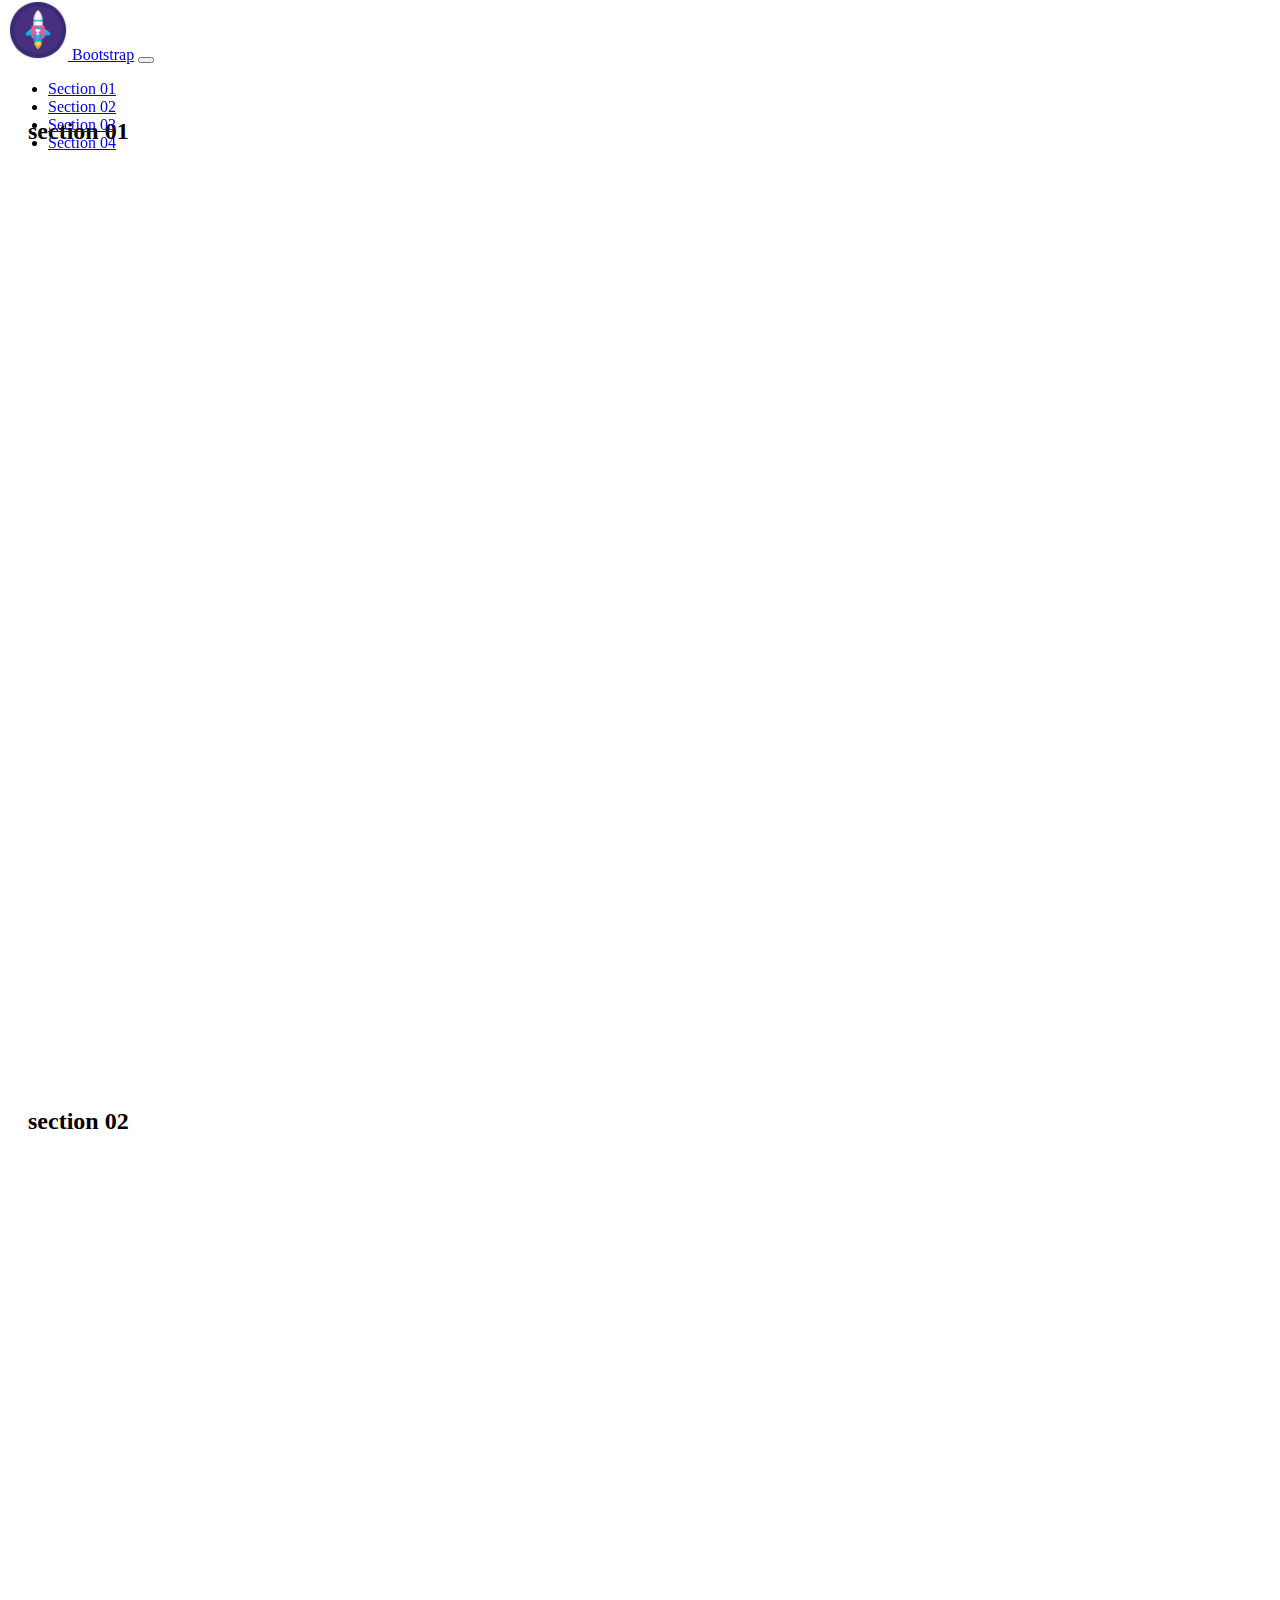
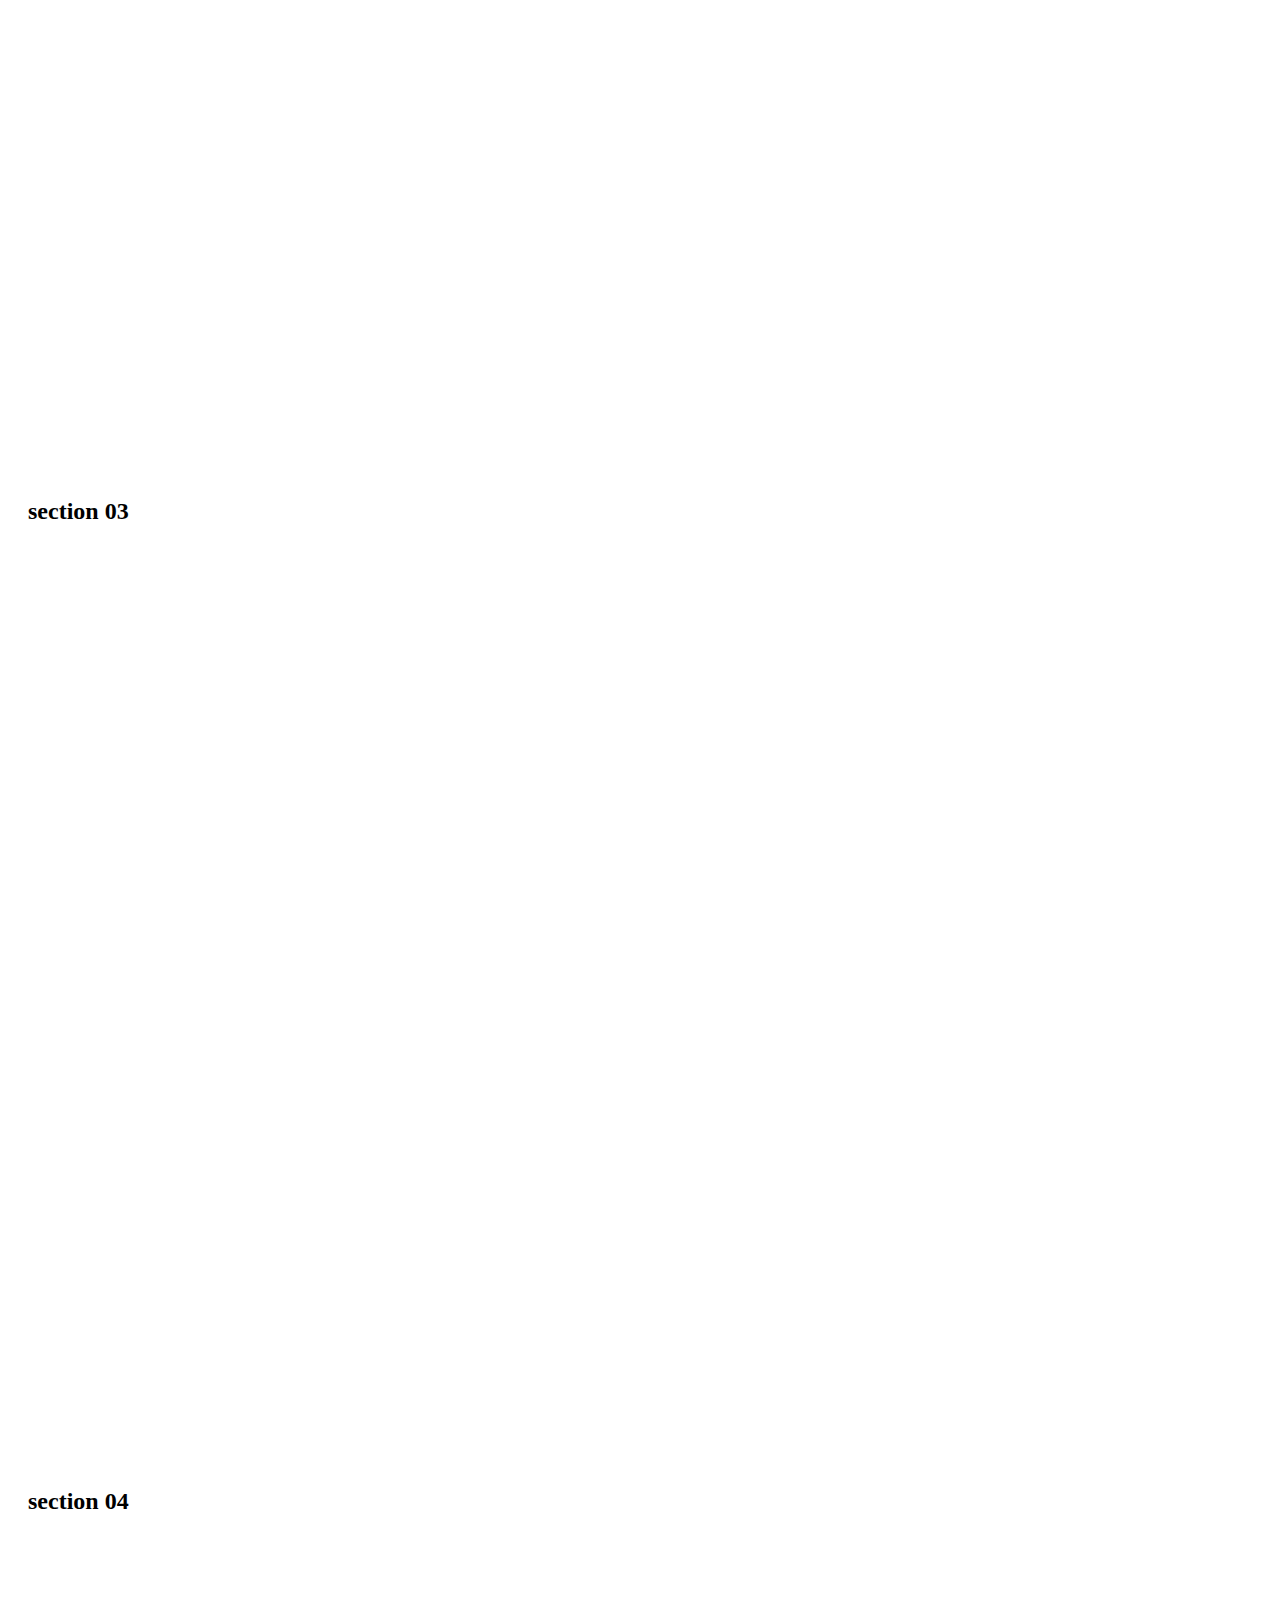
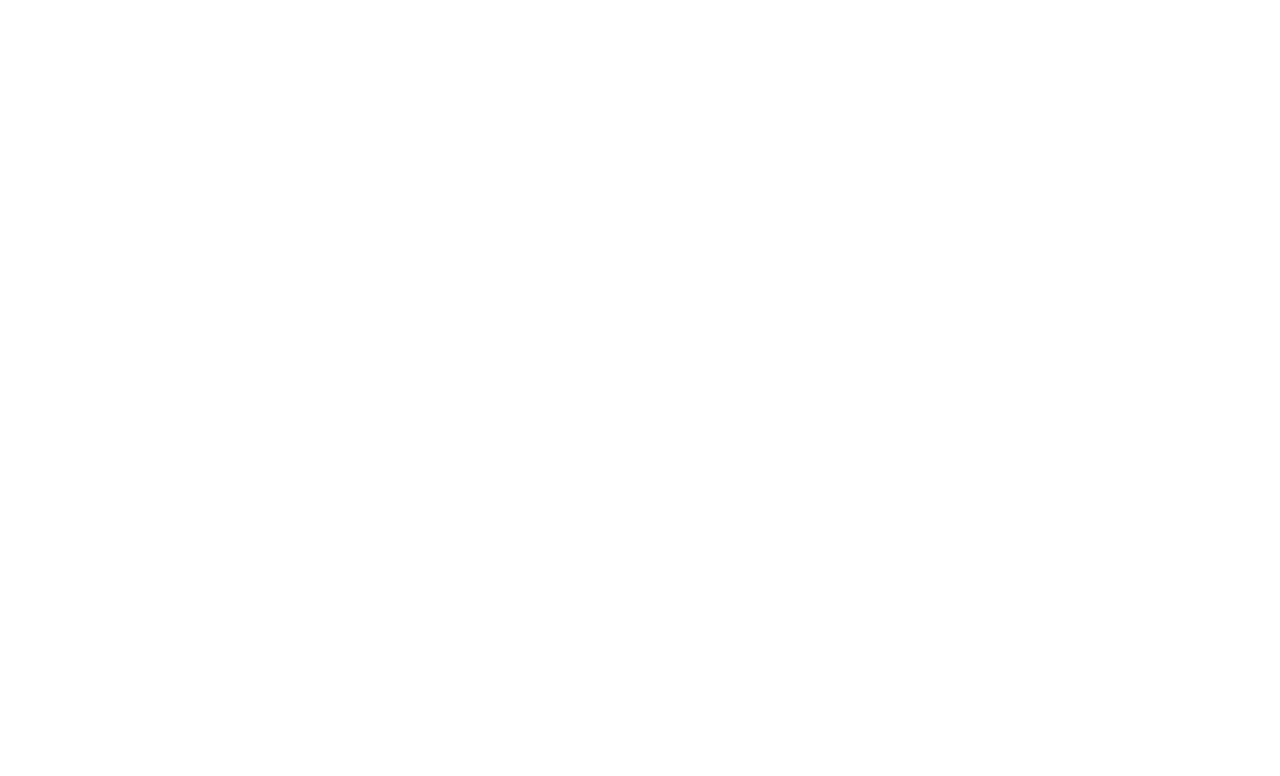
==== Aula03/BoostrapAplicada/index.html @ 032db8d9 "menu e sections" ====
<!DOCTYPE html>
<html lang="en">
<head>
    <meta charset="UTF-8">
    <meta name="viewport" content="width=device-width, initial-scale=1.0">
    <title>Landing Page</title>
    <link
    href="https://cdn.jsdelivr.net/npm/bootstrap@5.0.2/dist/css/bootstrap.min.css"
    rel="stylesheet"
    integrity="sha384-EVSTQN3/azprG1Anm3QDgpJLIm9Nao0Yz1ztcQTwFspd3yD65VohhpuuCOmLASjC"
    crossorigin="anonymous"
  />
  <script
    src="https://cdn.jsdelivr.net/npm/bootstrap@5.0.2/dist/js/bootstrap.bundle.min.js"
    integrity="sha384-MrcW6ZMFYlzcLA8Nl+NtUVF0sA7MsXsP1UyJoMp4YLEuNSfAP+JcXn/tWtIaxVXM"
    crossorigin="anonymous"
  ></script>
  <style>
    nav{
        width: 100%;
        position: fixed !important;
        top:0 !important;
    }
    section{
        height: 100vh;
        width: 100%;
        padding: 10vh 20px 0px 20px;
    }
    @media (width < 1000px){
        main{
            padding-top: 10vh;
        }
        section{
        height: auto;
        width: 100%;
        padding: 0px 20px 0px 20px;
    }
    }
  </style>
</head>
<body>
    <nav class="navbar navbar-expand-lg navbar-light bg-light">
        <div class="container-fluid">
          <a class="navbar-brand" href="#"><img width="60px"  src="../Images/bootstrapping.png" alt="Logo"> Bootstrap</a>
          <button class="navbar-toggler" type="button" data-bs-toggle="collapse" data-bs-target="#navbarNav" aria-controls="navbarNav" aria-expanded="false" aria-label="Toggle navigation">
            <span class="navbar-toggler-icon"></span>
          </button>
          <div class="collapse navbar-collapse" id="navbarNav">
            <ul class="navbar-nav">
              <li class="nav-item">
                <a class="nav-link" href="#s1">Section 01</a>
              </li>
              <li class="nav-item">
                <a class="nav-link" href="#s2">Section 02</a>
              </li>
              <li class="nav-item">
                <a class="nav-link" href="#s3">Section 03</a>
              </li>
              <li class="nav-item">
                <a class="nav-link" href="#s4">Section 04</a>
              </li>
            </ul>
          </div>
        </div>
      </nav>
      <main>
        <section id="s1">
            <h2>section 01</h2>
        </section>
        <section id="s2">
            <h2>section 02</h2>
        </section>
        <section id="s3">
            <h2>section 03</h2>
        </section>
        <section id="s4">
            <h2>section 04</h2>
        </section>
      </main>
</body>
</html>
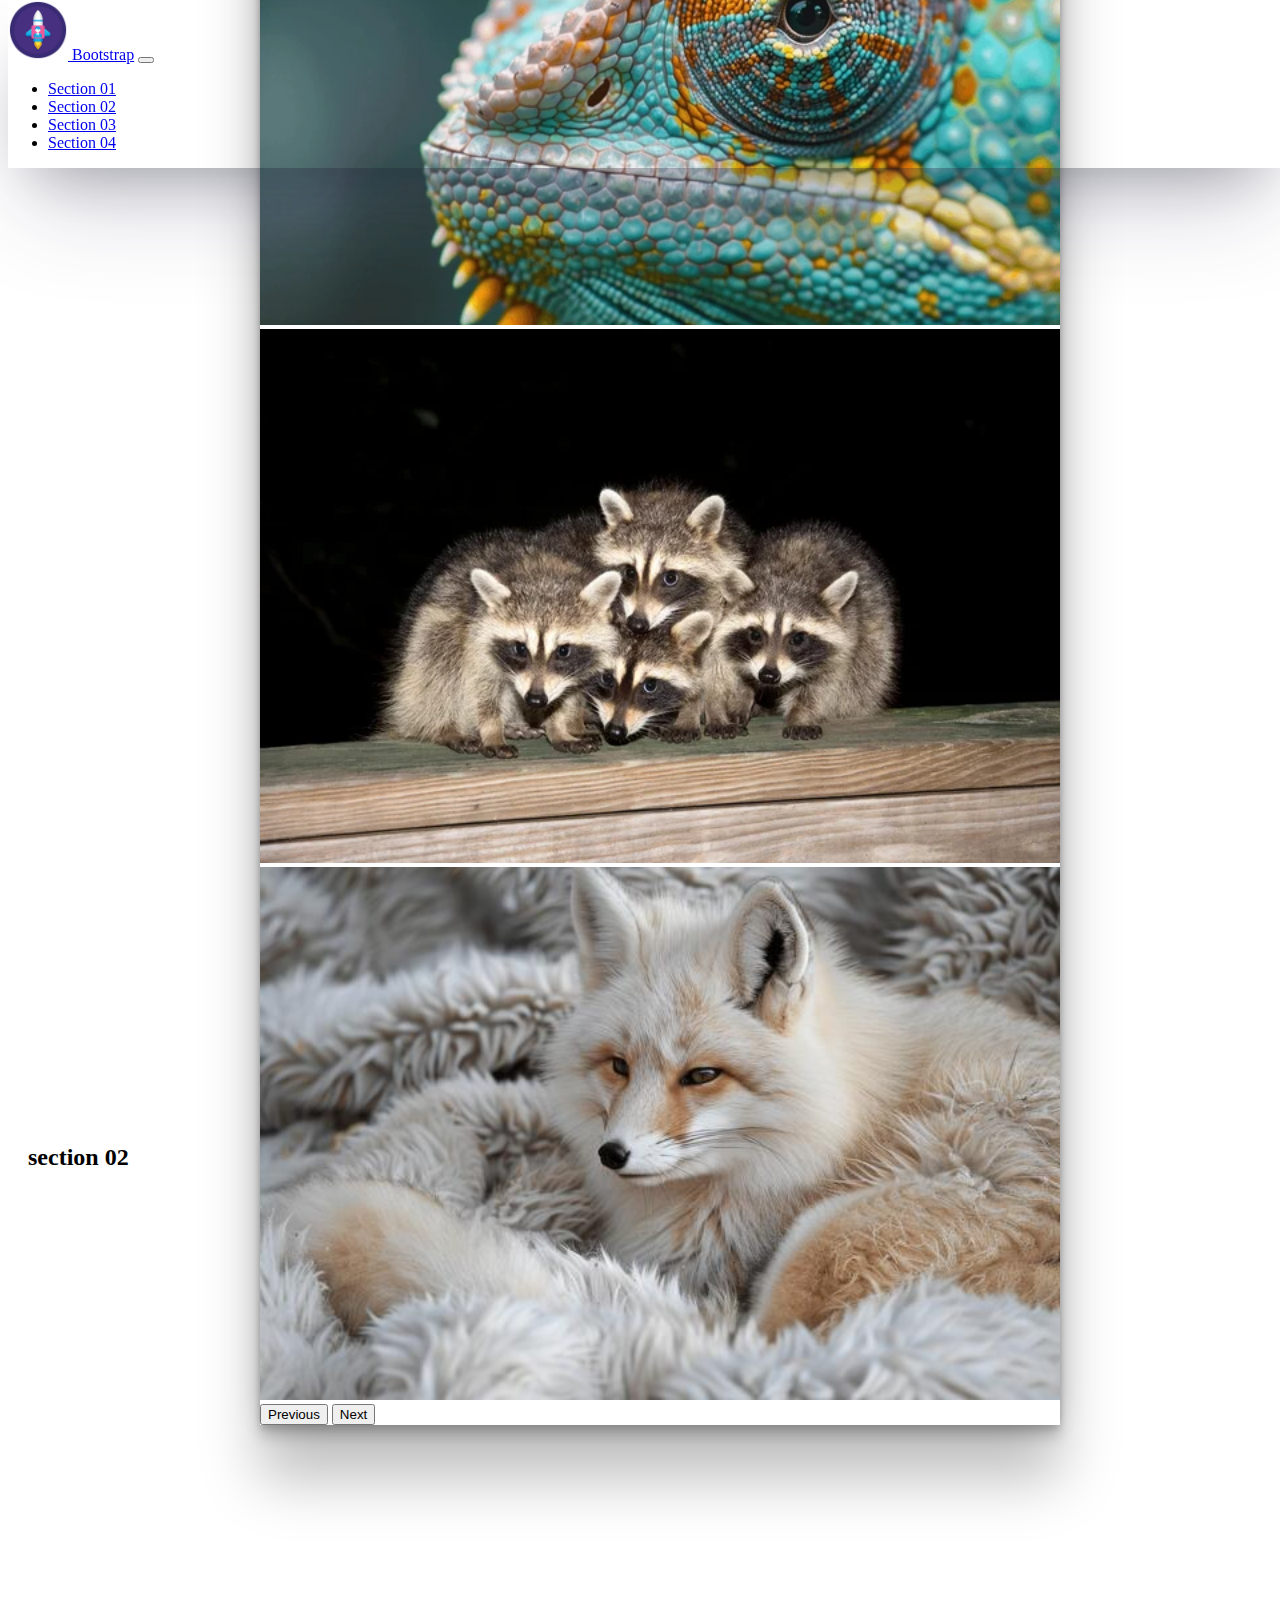
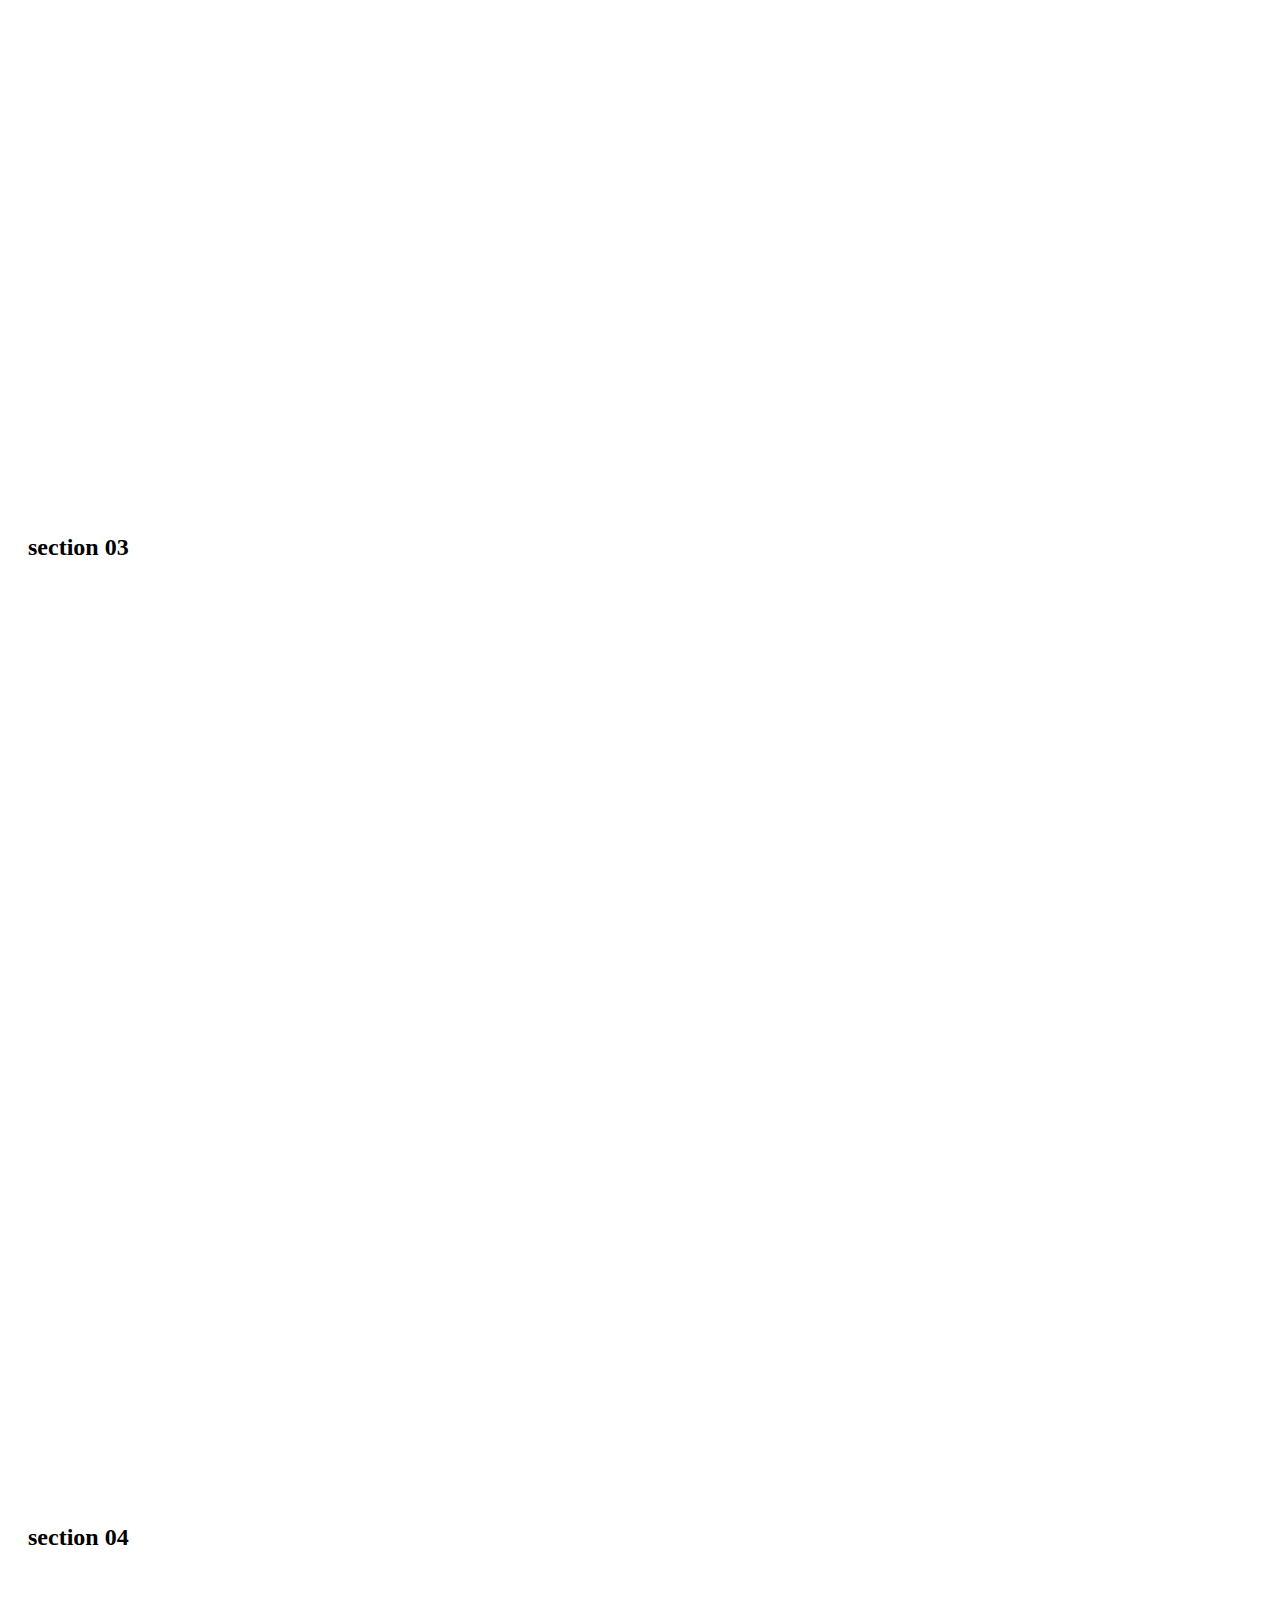
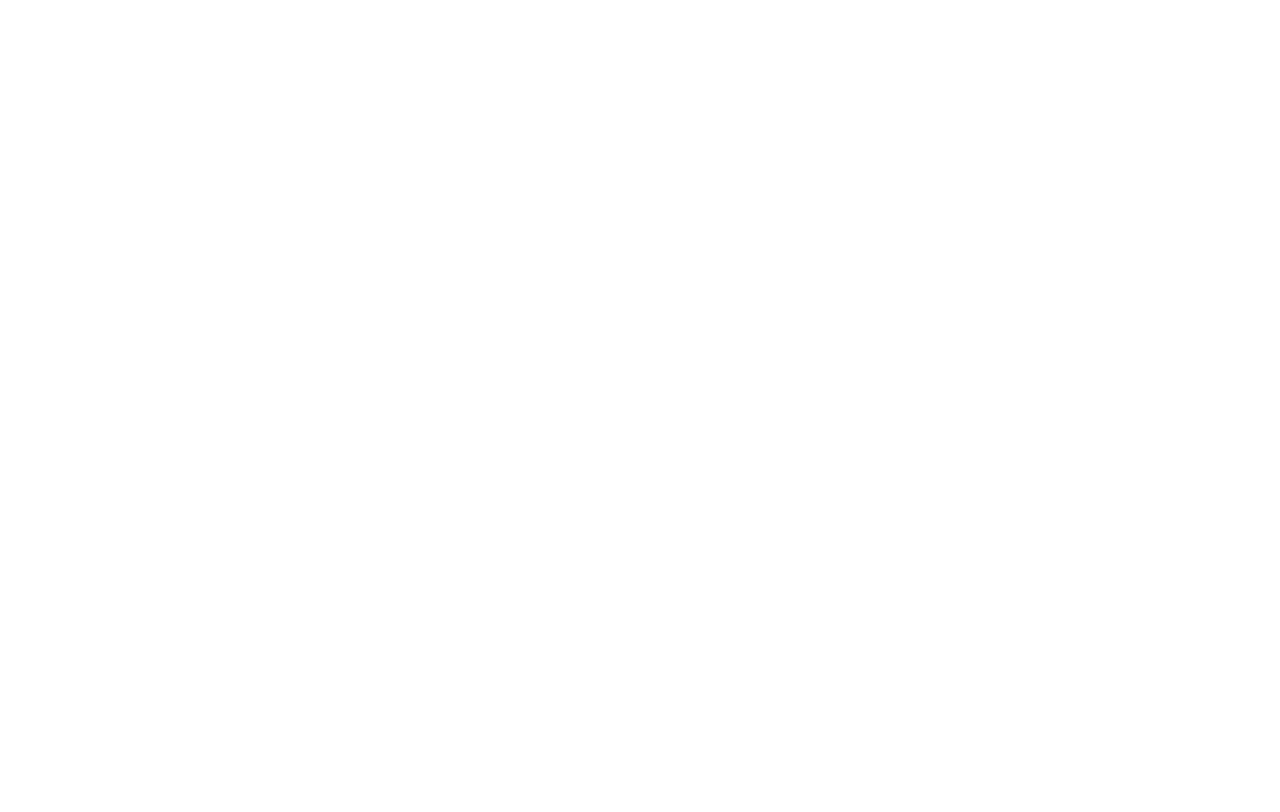
==== commit e3291258: "slider" ====
--- a/Aula03/BoostrapAplicada/index.html
+++ b/Aula03/BoostrapAplicada/index.html
@@ -20,11 +20,27 @@
         width: 100%;
         position: fixed !important;
         top:0 !important;
+        box-shadow: rgba(50, 50, 93, 0.25) 0px 50px 100px -20px, rgba(0, 0, 0, 0.3) 0px 30px 60px -30px;
+        z-index: 999;
     }
     section{
         height: 100vh;
         width: 100%;
         padding: 10vh 20px 0px 20px;
+    }
+    #s1{
+        width: 100%;
+        display: flex;
+        flex-direction: column;
+        align-items: center;
+        justify-content: center;
+        gap: 4vh;
+        margin-bottom: 4vh;
+    }
+    .wrap-slider{
+        width: 800px;
+        height: auto;
+        box-shadow: rgba(0, 0, 0, 0.25) 0px 54px 55px, rgba(0, 0, 0, 0.12) 0px -12px 30px, rgba(0, 0, 0, 0.12) 0px 4px 6px, rgba(0, 0, 0, 0.17) 0px 12px 13px, rgba(0, 0, 0, 0.09) 0px -3px 5px;
     }
     @media (width < 1000px){
         main{
@@ -33,7 +49,10 @@
         section{
         height: auto;
         width: 100%;
-        padding: 0px 20px 0px 20px;
+        padding: 6vh 20px 0px 20px;
+    }
+    .wrap-slider{
+        width: 100%;
     }
     }
   </style>
@@ -66,6 +85,34 @@
       <main>
         <section id="s1">
             <h2>section 01</h2>
+            <div class="wrap-slider">
+                <div id="carouselExampleIndicators" class="carousel slide" data-bs-ride="carousel">
+                    <div class="carousel-indicators">
+                      <button type="button" data-bs-target="#carouselExampleIndicators" data-bs-slide-to="0" class="active" aria-current="true" aria-label="Slide 1"></button>
+                      <button type="button" data-bs-target="#carouselExampleIndicators" data-bs-slide-to="1" aria-label="Slide 2"></button>
+                      <button type="button" data-bs-target="#carouselExampleIndicators" data-bs-slide-to="2" aria-label="Slide 3"></button>
+                    </div>
+                    <div class="carousel-inner">
+                      <div class="carousel-item active">
+                        <img width="100%" height="auto" src="../Images/animal01.webp" class="d-block w-100" alt="...">
+                      </div>
+                      <div class="carousel-item">
+                        <img width="100%" height="auto" src="../Images/animal02.jpg" class="d-block w-100" alt="...">
+                      </div>
+                      <div class="carousel-item">
+                        <img width="100%" height="auto" src="../Images/animal03.jpeg" class="d-block w-100" alt="...">
+                      </div>
+                    </div>
+                    <button class="carousel-control-prev" type="button" data-bs-target="#carouselExampleIndicators" data-bs-slide="prev">
+                      <span class="carousel-control-prev-icon" aria-hidden="true"></span>
+                      <span class="visually-hidden">Previous</span>
+                    </button>
+                    <button class="carousel-control-next" type="button" data-bs-target="#carouselExampleIndicators" data-bs-slide="next">
+                      <span class="carousel-control-next-icon" aria-hidden="true"></span>
+                      <span class="visually-hidden">Next</span>
+                    </button>
+                  </div>
+            </div>
         </section>
         <section id="s2">
             <h2>section 02</h2>
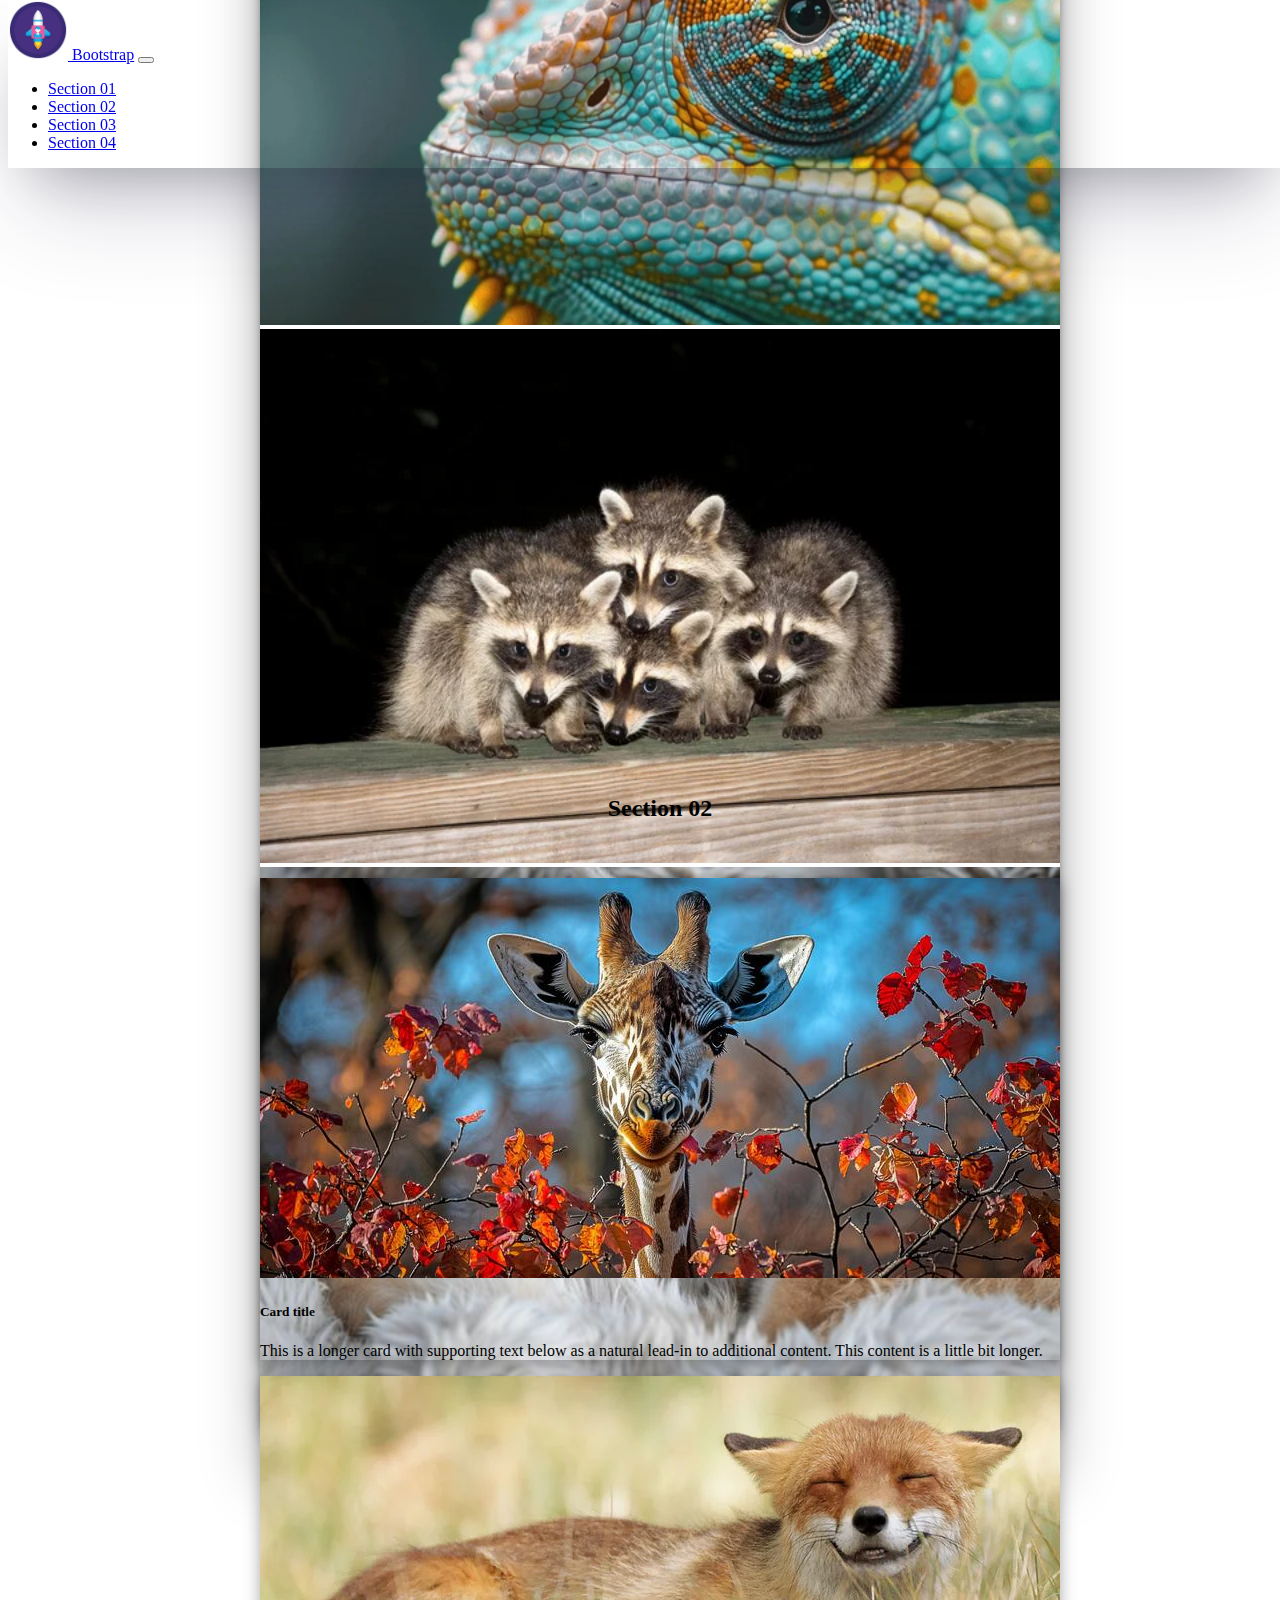
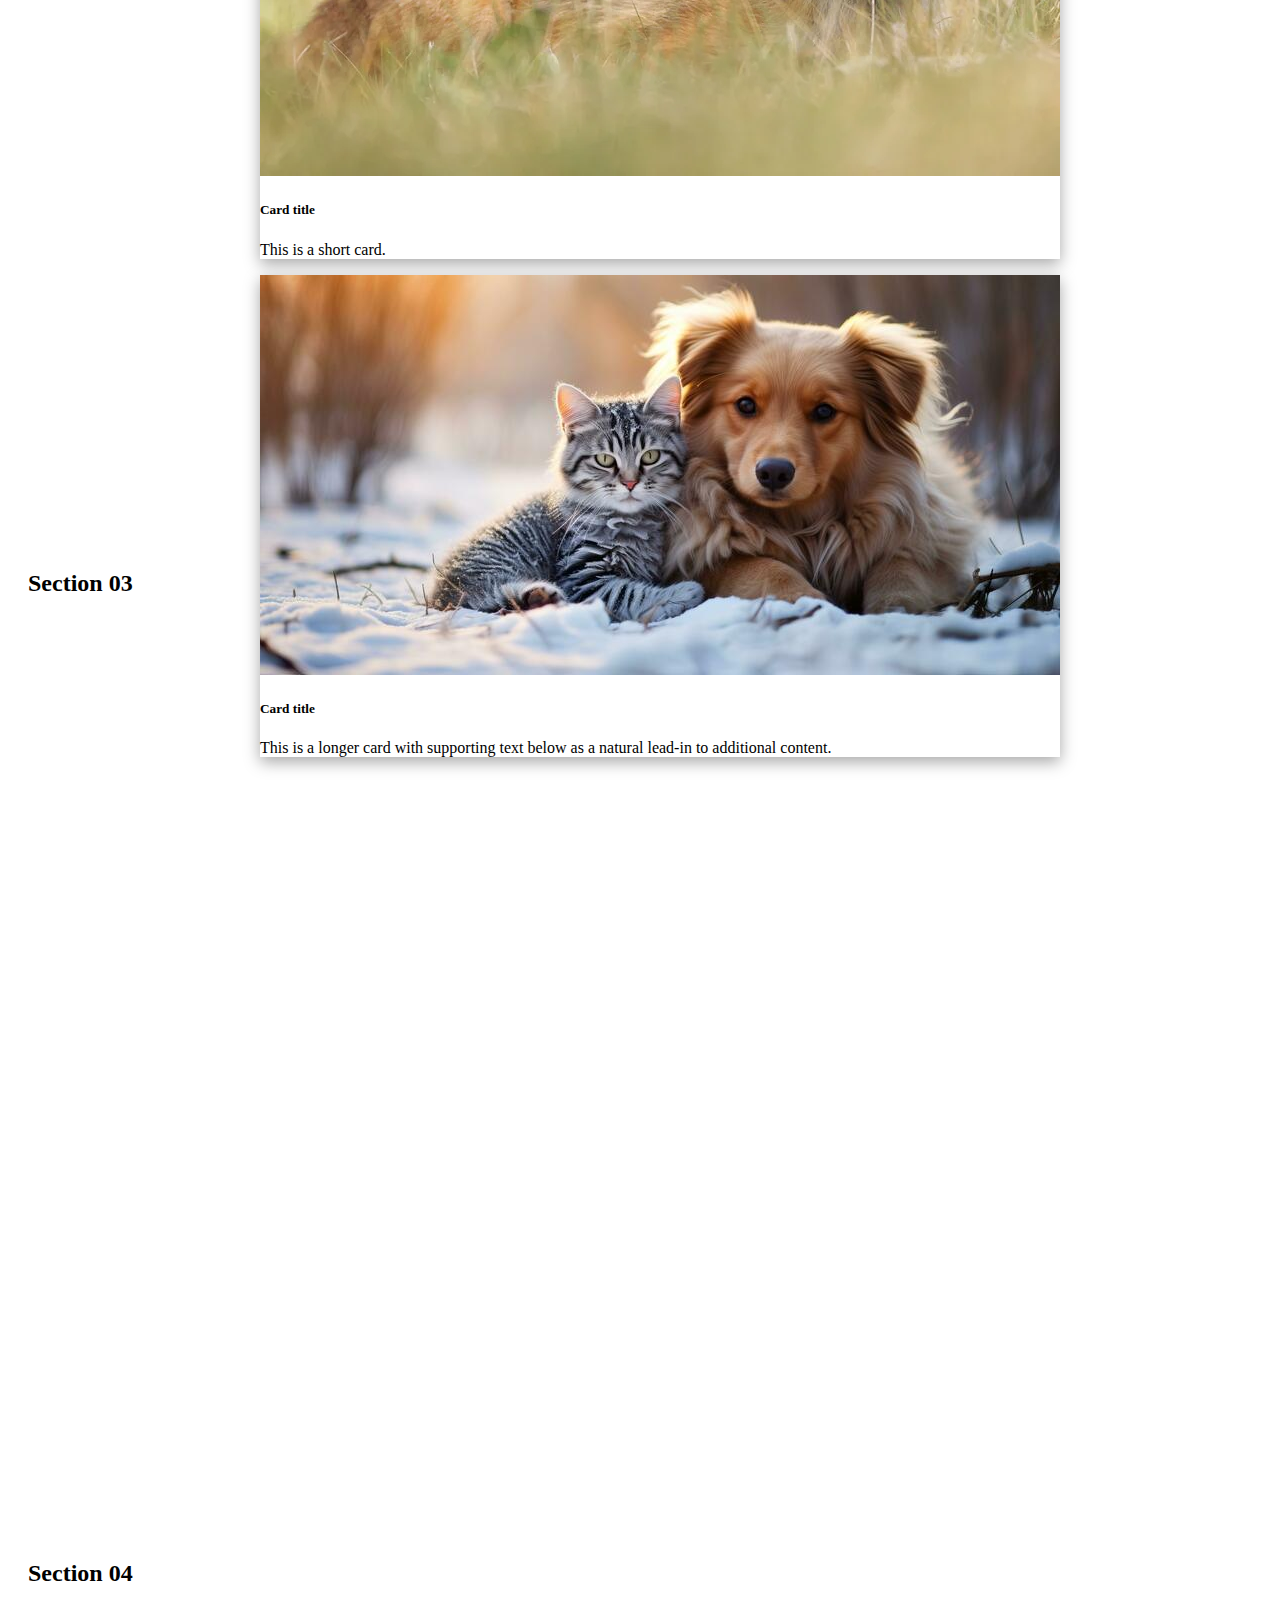
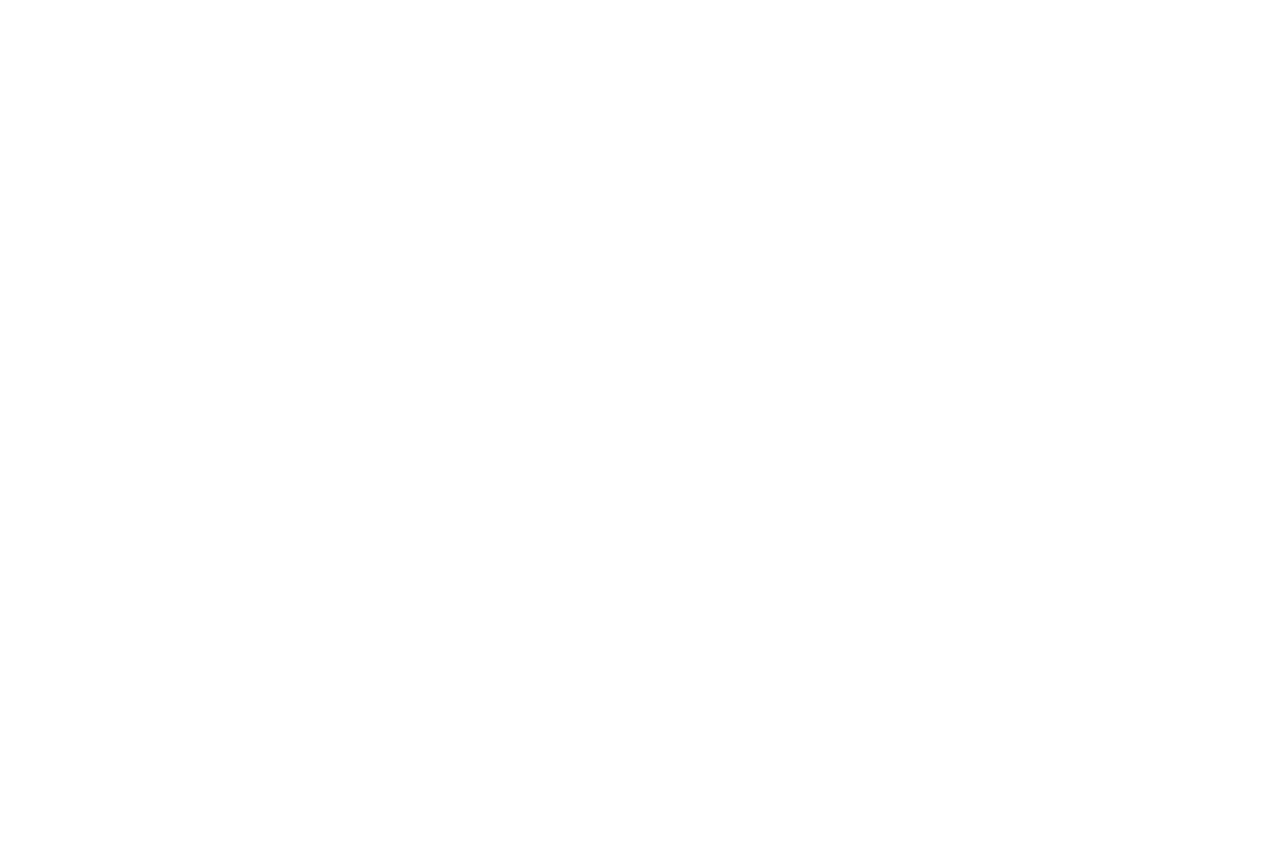
==== commit 8fb55229: "s2" ====
--- a/Aula03/BoostrapAplicada/index.html
+++ b/Aula03/BoostrapAplicada/index.html
@@ -42,6 +42,18 @@
         height: auto;
         box-shadow: rgba(0, 0, 0, 0.25) 0px 54px 55px, rgba(0, 0, 0, 0.12) 0px -12px 30px, rgba(0, 0, 0, 0.12) 0px 4px 6px, rgba(0, 0, 0, 0.17) 0px 12px 13px, rgba(0, 0, 0, 0.09) 0px -3px 5px;
     }
+    #s2{
+        width: 100%;
+        display: flex;
+        flex-direction: column;
+        align-items: center;
+        justify-content: center;
+        gap: 4vh;
+        margin-bottom: 4vh;
+    }
+    .card{
+        box-shadow: rgba(0, 0, 0, 0.35) 0px 5px 15px;
+    }
     @media (width < 1000px){
         main{
             padding-top: 10vh;
@@ -84,7 +96,7 @@
       </nav>
       <main>
         <section id="s1">
-            <h2>section 01</h2>
+            <h2>Section 01</h2>
             <div class="wrap-slider">
                 <div id="carouselExampleIndicators" class="carousel slide" data-bs-ride="carousel">
                     <div class="carousel-indicators">
@@ -115,13 +127,42 @@
             </div>
         </section>
         <section id="s2">
-            <h2>section 02</h2>
+            <h2>Section 02</h2>
+            <div class="row row-cols-1 row-cols-md-3 g-4">
+                <div class="col">
+                  <div class="card h-100">
+                    <img src="../Images/a01.jpeg" class="card-img-top" alt="...">
+                    <div class="card-body">
+                      <h5 class="card-title">Card title</h5>
+                      <p class="card-text">This is a longer card with supporting text below as a natural lead-in to additional content. This content is a little bit longer.</p>
+                    </div>
+                  </div>
+                </div>
+                <div class="col">
+                  <div class="card h-100">
+                    <img src="../Images/a02.webp" class="card-img-top" alt="...">
+                    <div class="card-body">
+                      <h5 class="card-title">Card title</h5>
+                      <p class="card-text">This is a short card.</p>
+                    </div>
+                  </div>
+                </div>
+                <div class="col">
+                  <div class="card h-100">
+                    <img src="../Images/a03.jpg" class="card-img-top" alt="...">
+                    <div class="card-body">
+                      <h5 class="card-title">Card title</h5>
+                      <p class="card-text">This is a longer card with supporting text below as a natural lead-in to additional content.</p>
+                    </div>
+                  </div>
+                </div>
+              </div>
         </section>
         <section id="s3">
-            <h2>section 03</h2>
+            <h2>Section 03</h2>
         </section>
         <section id="s4">
-            <h2>section 04</h2>
+            <h2>Section 04</h2>
         </section>
       </main>
 </body>
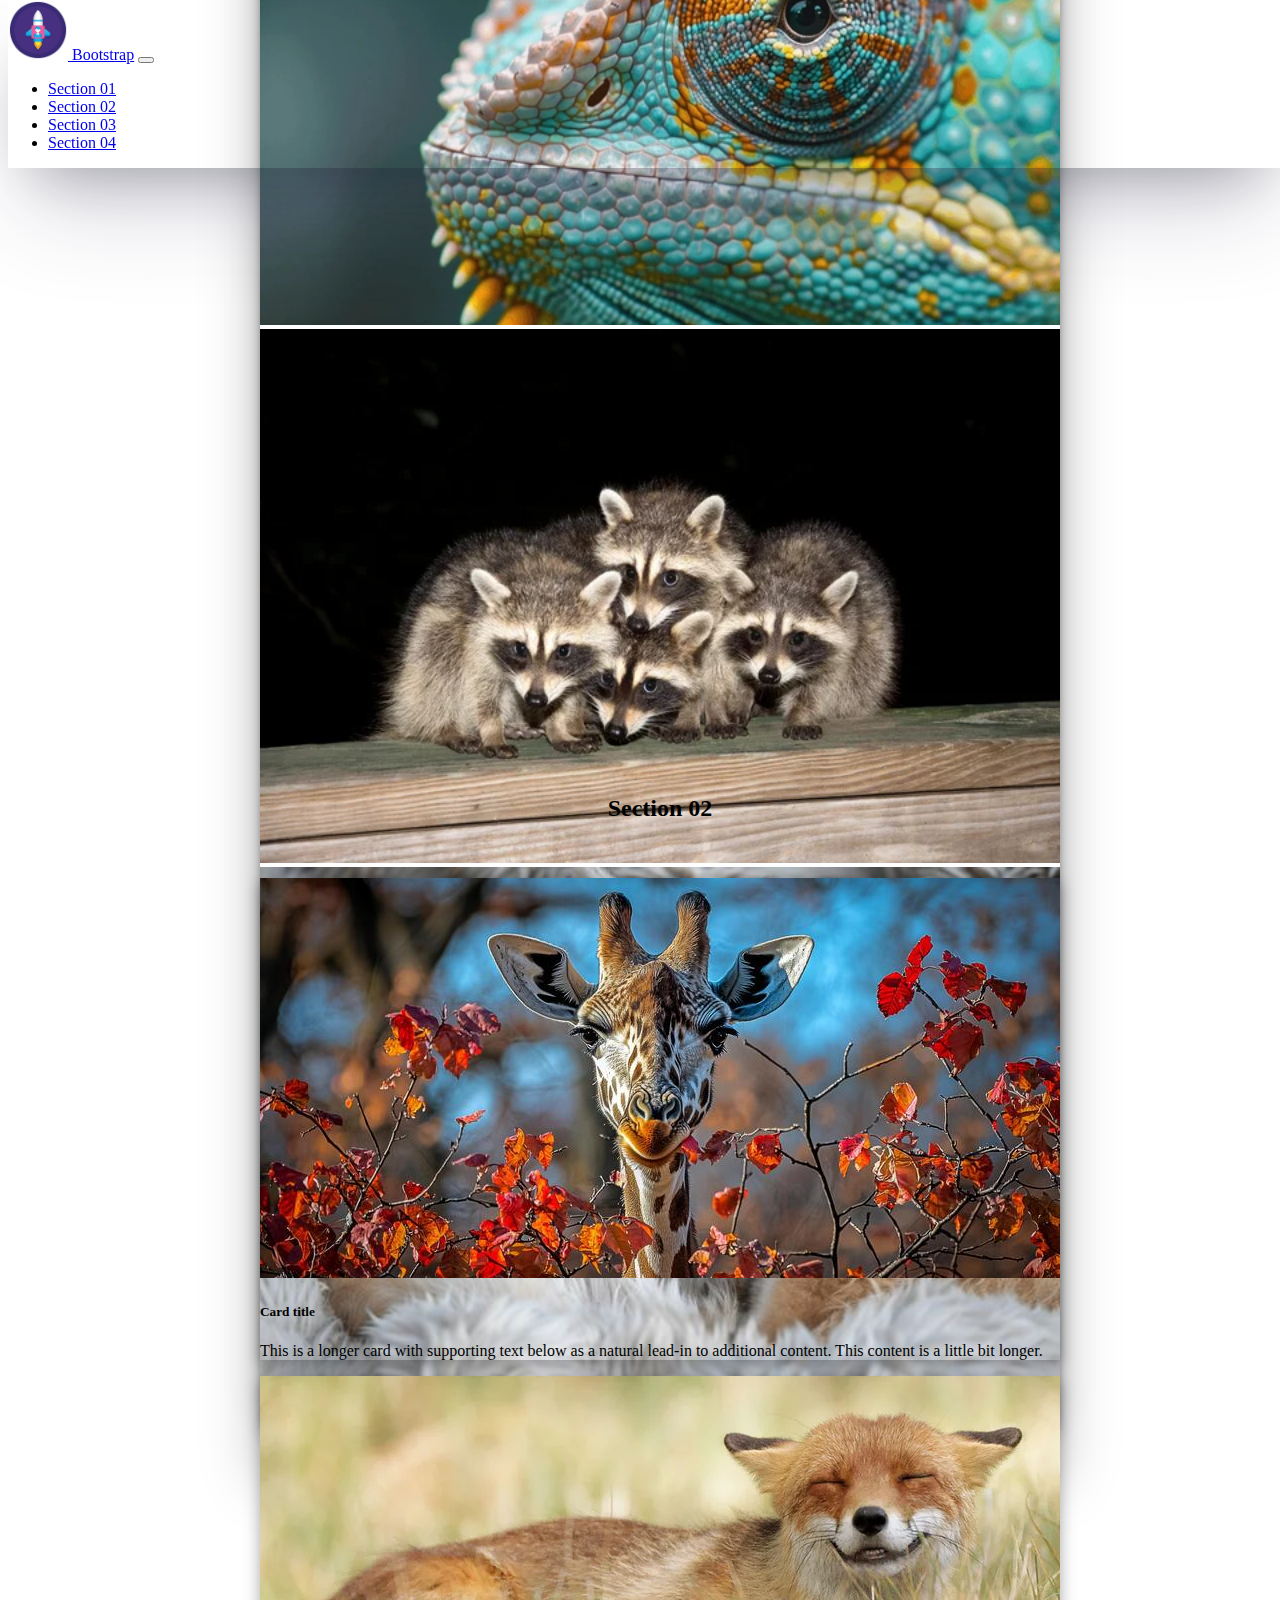
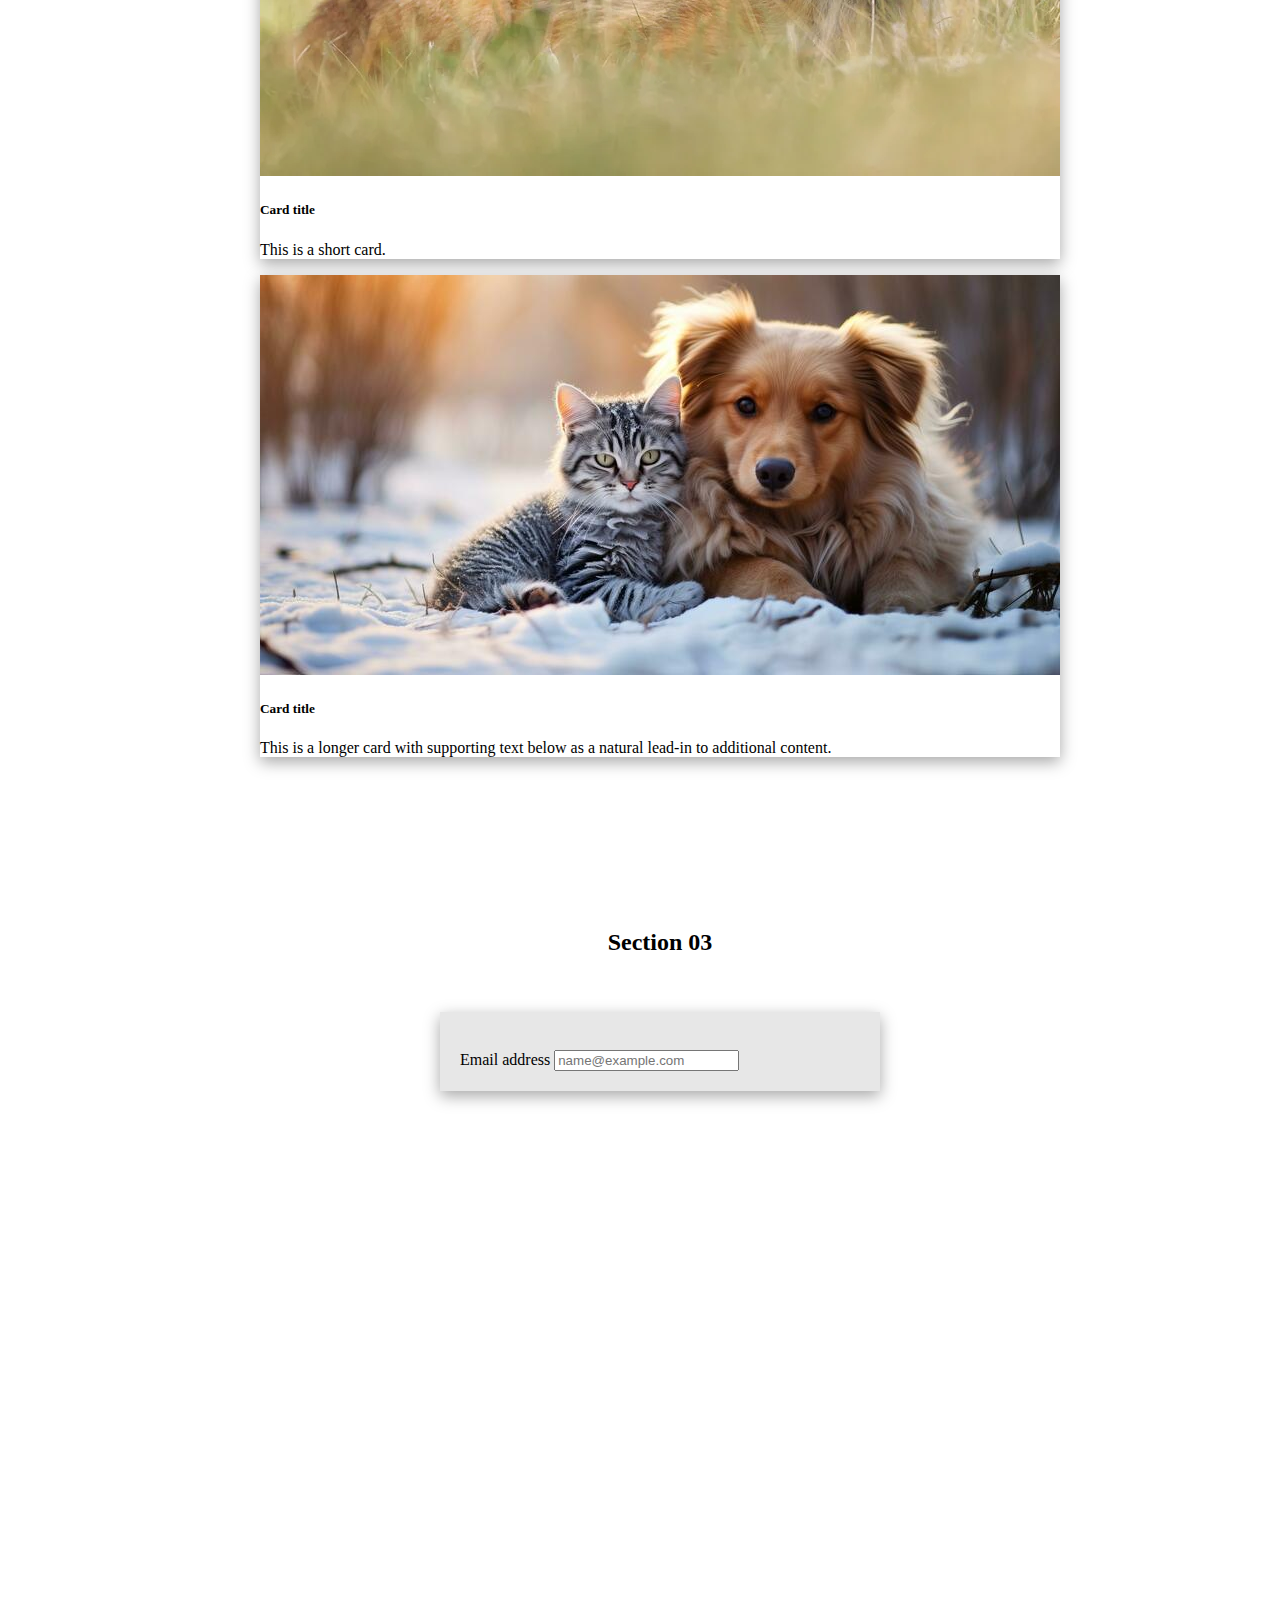
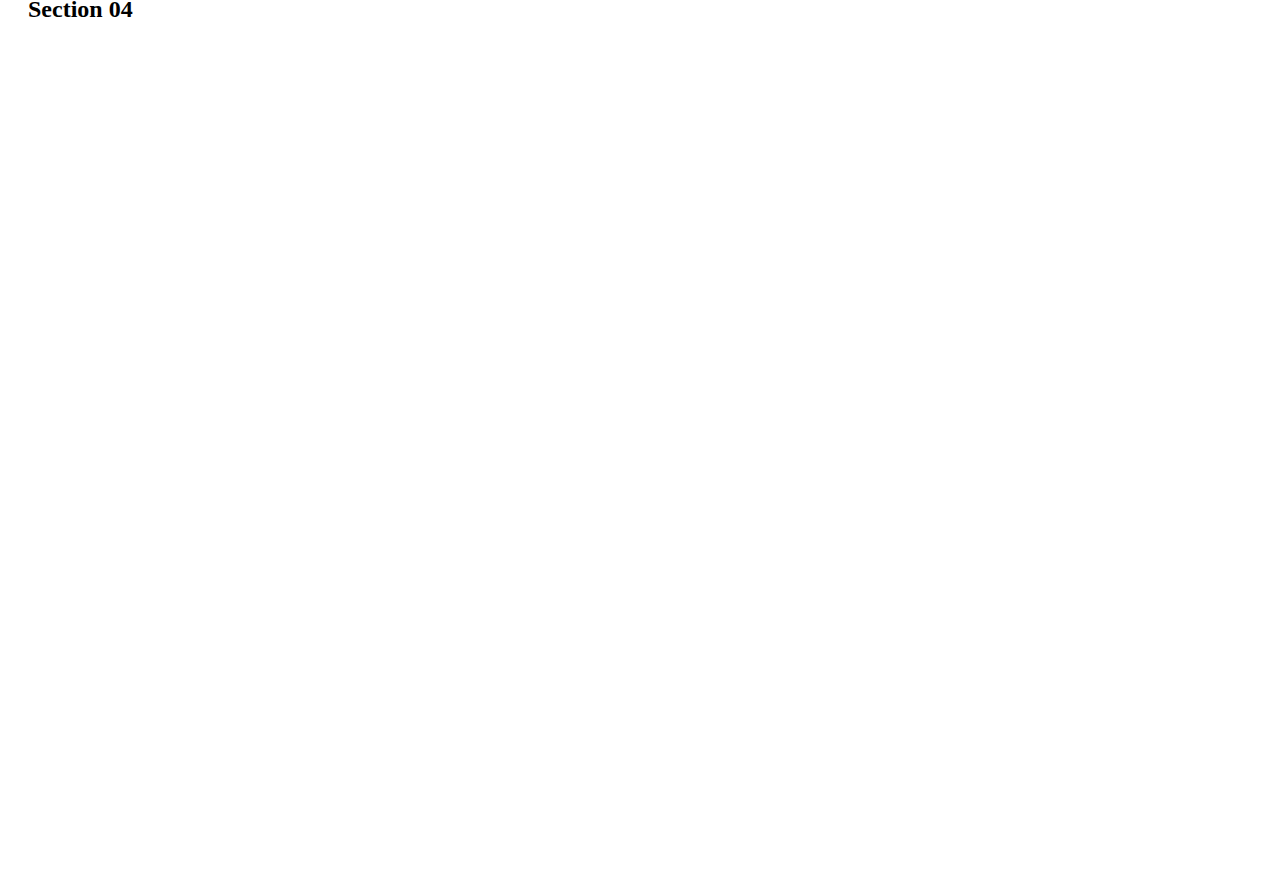
==== commit b7c8f3f8: "iniciando exercicio de form" ====
--- a/Aula03/BoostrapAplicada/index.html
+++ b/Aula03/BoostrapAplicada/index.html
@@ -53,6 +53,21 @@
     }
     .card{
         box-shadow: rgba(0, 0, 0, 0.35) 0px 5px 15px;
+    }
+    #s3{
+        width: 100%;
+        display: flex;
+        flex-direction: column;
+        align-items: center;
+        justify-content: center;
+        gap: 4vh;
+        margin-bottom: 4vh;
+    }
+    .form-style{
+        width: 400px;
+        background-color: #ddddddb1;
+        box-shadow: rgba(0, 0, 0, 0.35) 0px 5px 15px;
+        padding: 20px;
     }
     @media (width < 1000px){
         main{
@@ -160,6 +175,13 @@
         </section>
         <section id="s3">
             <h2>Section 03</h2>
+            <form class="form-style" action="">
+                <img src="" alt="">
+                <div class="mb-3">
+                    <label for="exampleFormControlInput1" class="form-label">Email address</label>
+                    <input type="email" class="form-control" id="exampleFormControlInput1" placeholder="name@example.com">
+                  </div>
+            </form>
         </section>
         <section id="s4">
             <h2>Section 04</h2>
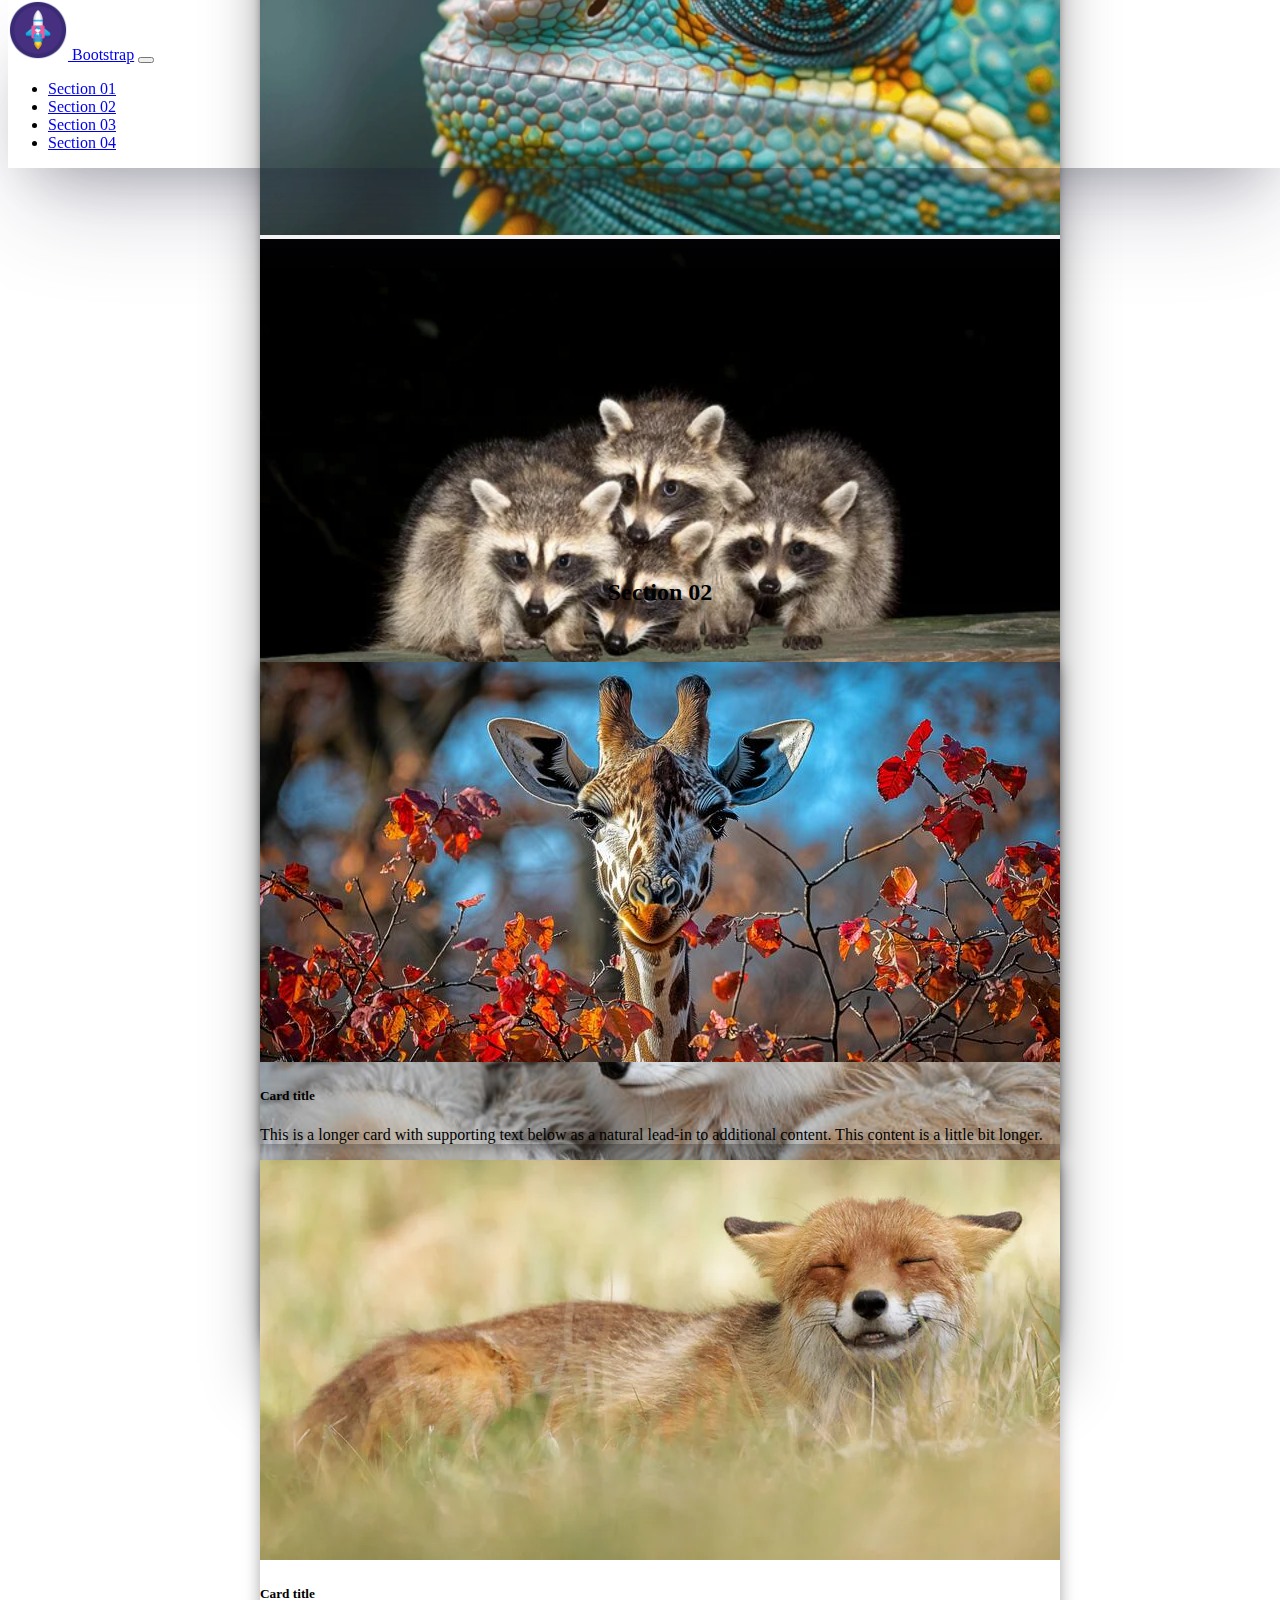
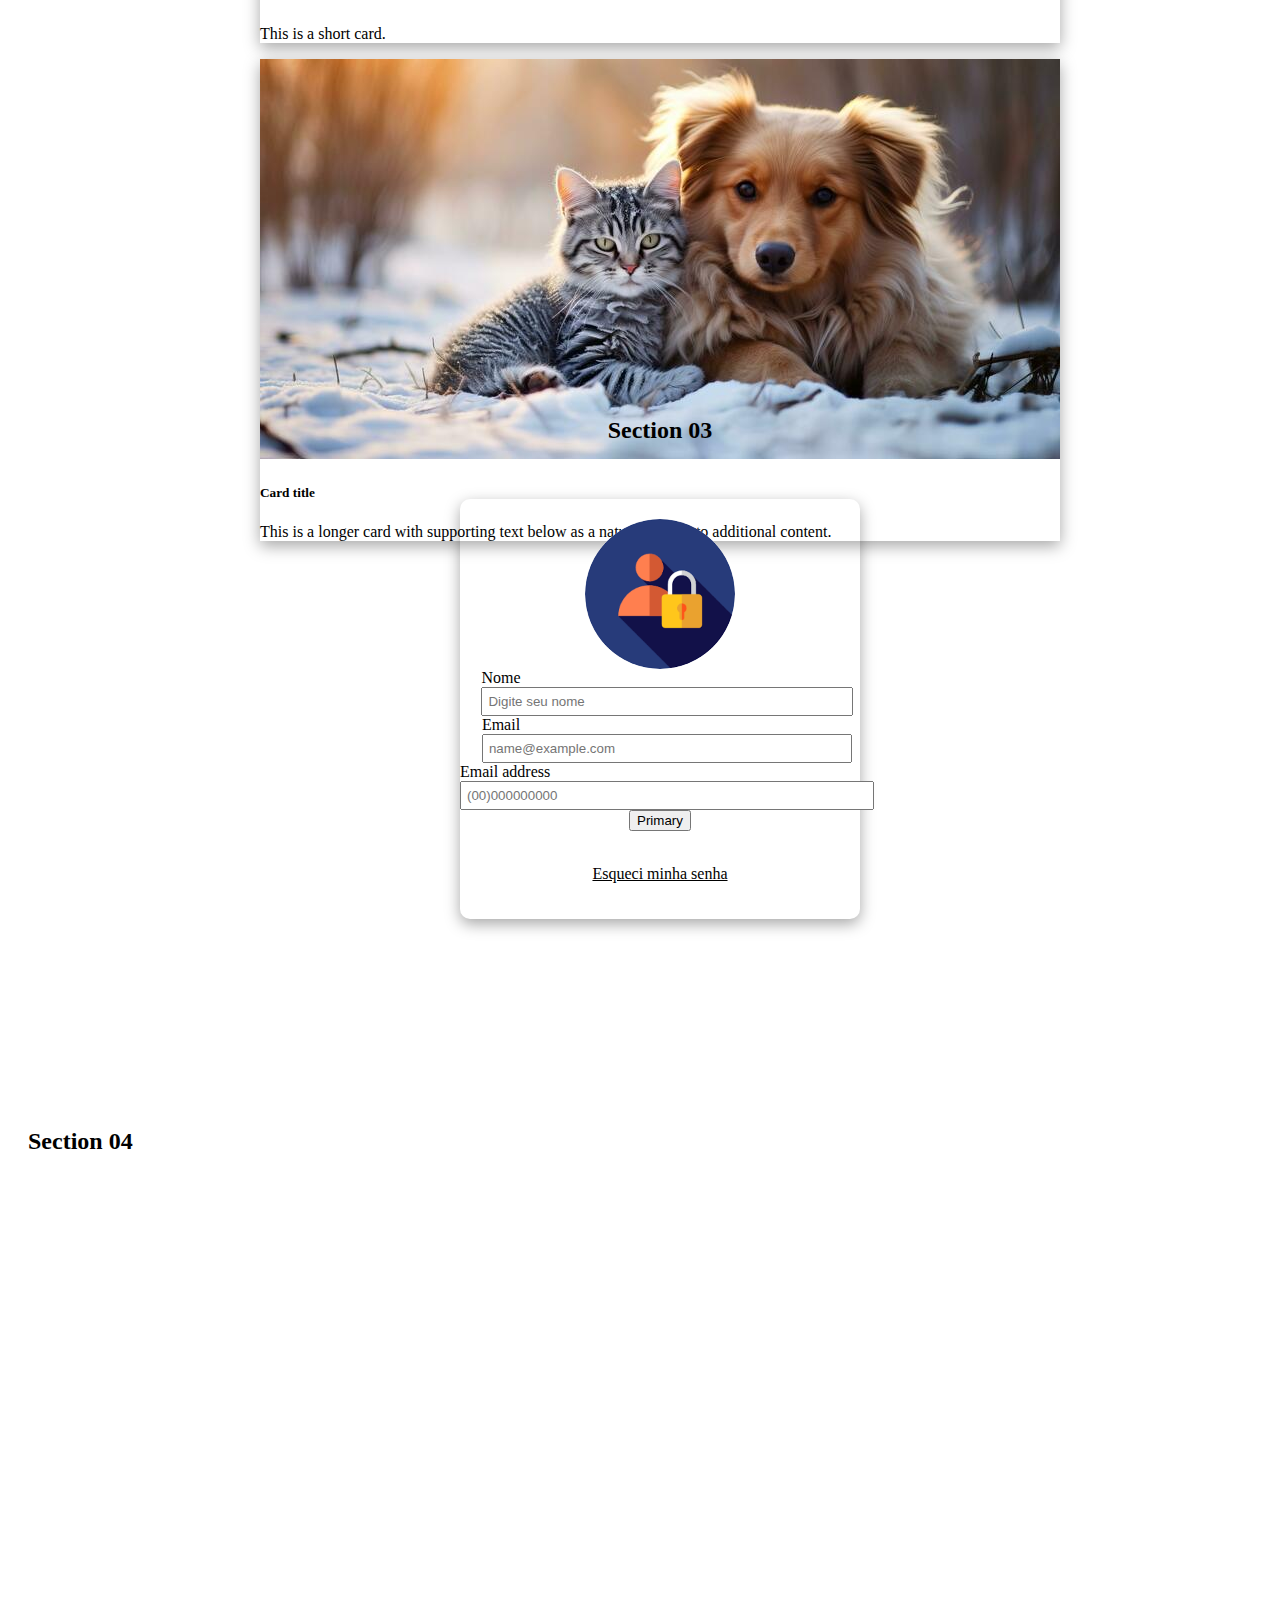
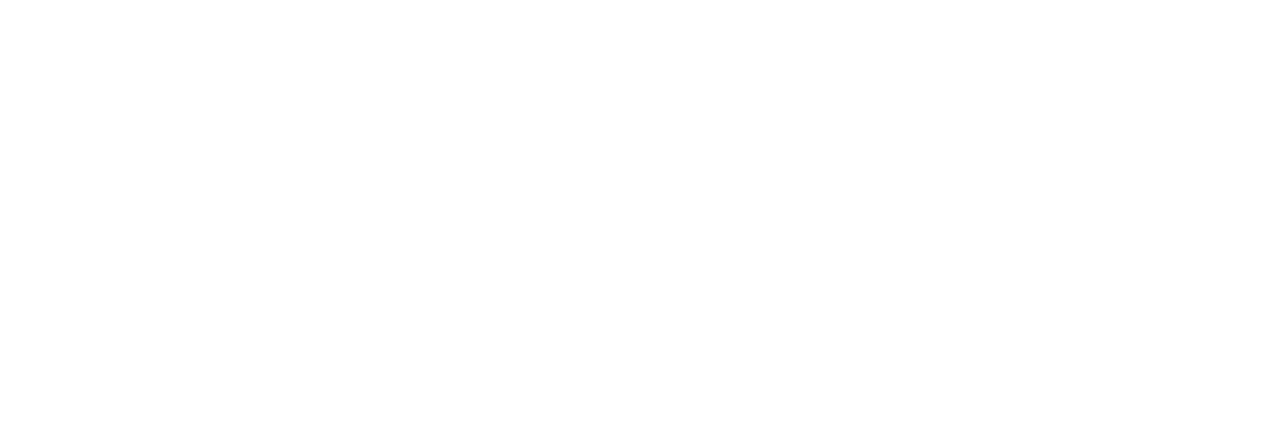
==== commit f38b6c08: "form com bs" ====
--- a/Aula03/BoostrapAplicada/index.html
+++ b/Aula03/BoostrapAplicada/index.html
@@ -26,7 +26,7 @@
     section{
         height: 100vh;
         width: 100%;
-        padding: 10vh 20px 0px 20px;
+        padding: 0px 20px 0px 20px;
     }
     #s1{
         width: 100%;
@@ -35,7 +35,7 @@
         align-items: center;
         justify-content: center;
         gap: 4vh;
-        margin-bottom: 4vh;
+      
     }
     .wrap-slider{
         width: 800px;
@@ -49,7 +49,7 @@
         align-items: center;
         justify-content: center;
         gap: 4vh;
-        margin-bottom: 4vh;
+     
     }
     .card{
         box-shadow: rgba(0, 0, 0, 0.35) 0px 5px 15px;
@@ -61,13 +61,24 @@
         align-items: center;
         justify-content: center;
         gap: 4vh;
-        margin-bottom: 4vh;
+
     }
     .form-style{
         width: 400px;
-        background-color: #ddddddb1;
+        /* background-color: #ddddddb1; */
         box-shadow: rgba(0, 0, 0, 0.35) 0px 5px 15px;
-        padding: 20px;
+        padding-top: 20px;
+        padding-bottom: 20px;
+        display: flex;
+        flex-direction: column;
+        align-items: center;
+        justify-content: center;
+        border-radius: 10px;
+    }
+    .form-control{
+        width: 100%;
+        min-width: 300px;
+        padding: 5px;
     }
     @media (width < 1000px){
         main{
@@ -80,6 +91,16 @@
     }
     .wrap-slider{
         width: 100%;
+    }
+    }
+    @media (width < 600px){
+        .form-style{
+        width: 100%;
+    }
+    .form-control{
+        width: 100%;
+        min-width: 250px;
+        padding: 5px;
     }
     }
   </style>
@@ -176,11 +197,22 @@
         <section id="s3">
             <h2>Section 03</h2>
             <form class="form-style" action="">
-                <img src="" alt="">
+                <img width="150px" height="auto" style="border-radius: 100%;" src="../Images/logoAplicado.png" alt="">
                 <div class="mb-3">
+                    <label for="exampleFormControlInput1" class="form-label">Nome</label>
+                    <input  type="text" class="form-control" id="exampleFormControlInput1" placeholder="Digite seu nome">
+                  </div>
+                  <div class="mb-3">
+                    <label for="exampleFormControlInput1" class="form-label">Email</label>
+                    <input   type="email" class="form-control" id="exampleFormControlInput1" placeholder="name@example.com">
+                  </div>
+                  <div class="mb-3">
                     <label for="exampleFormControlInput1" class="form-label">Email address</label>
-                    <input type="email" class="form-control" id="exampleFormControlInput1" placeholder="name@example.com">
-                  </div>
+                    <input   type="number" class="form-control" id="exampleFormControlInput1" placeholder="(00)000000000">
+                  </div>
+                  <button type="button" class="btn btn-outline-primary">Primary</button>
+                  <br>
+                  <p style="text-decoration: underline;">Esqueci minha senha</p>
             </form>
         </section>
         <section id="s4">
